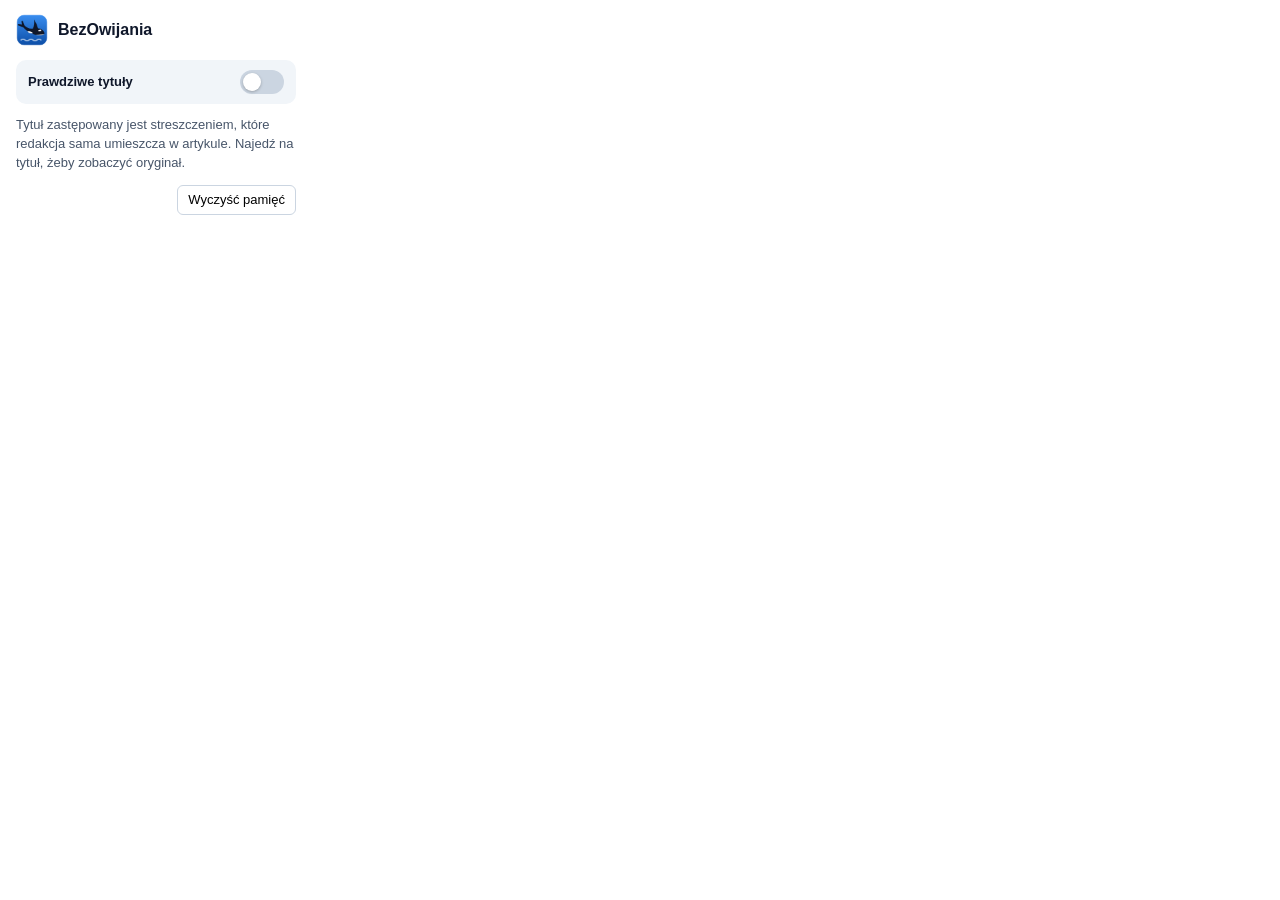
==== popup.html @ 6a0ab896 "BezOwijania 0.1.0: rozszerzenie + strona GitHub Pages Co-Authored-By: Claude Opus 5.5 <noreply@anthr" ====
<!doctype html>
<html lang="pl">
<head>
<meta charset="utf-8">
<style>
  body { font: 13px/1.45 -apple-system, BlinkMacSystemFont, "Segoe UI", sans-serif; margin: 0; padding: 14px 16px 16px; width: 280px; color: #0f172a; }
  .head { display: flex; align-items: center; gap: 10px; margin-bottom: 14px; }
  .head img { width: 32px; height: 32px; }
  h1 { font-size: 16px; margin: 0; }
  .row { display: flex; align-items: center; justify-content: space-between; gap: 12px; padding: 10px 12px; border-radius: 10px; background: #f1f5f9; }
  .row span { font-weight: 600; }
  .switch { position: relative; width: 44px; height: 24px; flex: none; }
  .switch input { opacity: 0; width: 0; height: 0; position: absolute; }
  .slider { position: absolute; inset: 0; background: #cbd5e1; border-radius: 24px; cursor: pointer; transition: background .2s; }
  .slider::before { content: ""; position: absolute; width: 18px; height: 18px; left: 3px; top: 3px; background: #fff; border-radius: 50%; box-shadow: 0 1px 3px rgba(0,0,0,.25); transition: transform .2s; }
  .switch input:checked + .slider { background: #1e6fd9; }
  .switch input:checked + .slider::before { transform: translateX(20px); }
  .switch input:focus-visible + .slider { outline: 2px solid #1e6fd9; outline-offset: 2px; }
  p { color: #475569; margin: 12px 0; }
  .foot { display: flex; align-items: center; justify-content: space-between; }
  button { font: inherit; padding: 5px 10px; border: 1px solid #cbd5e1; border-radius: 6px; background: #fff; cursor: pointer; }
  #stats { color: #64748b; font-size: 12px; }
</style>
</head>
<body>
  <div class="head"><img src="icons/icon48.png" alt=""><h1>BezOwijania</h1></div>
  <label class="row">
    <span id="label">Prawdziwe tytuły</span>
    <span class="switch"><input type="checkbox" id="enabled" role="switch"><span class="slider"></span></span>
  </label>
  <p>Tytuł zastępowany jest streszczeniem, które redakcja sama umieszcza w artykule. Najedź na tytuł, żeby zobaczyć oryginał.</p>
  <div class="foot">
    <span id="stats"></span>
    <button id="clear">Wyczyść pamięć</button>
  </div>
  <script src="popup.js"></script>
</body>
</html>
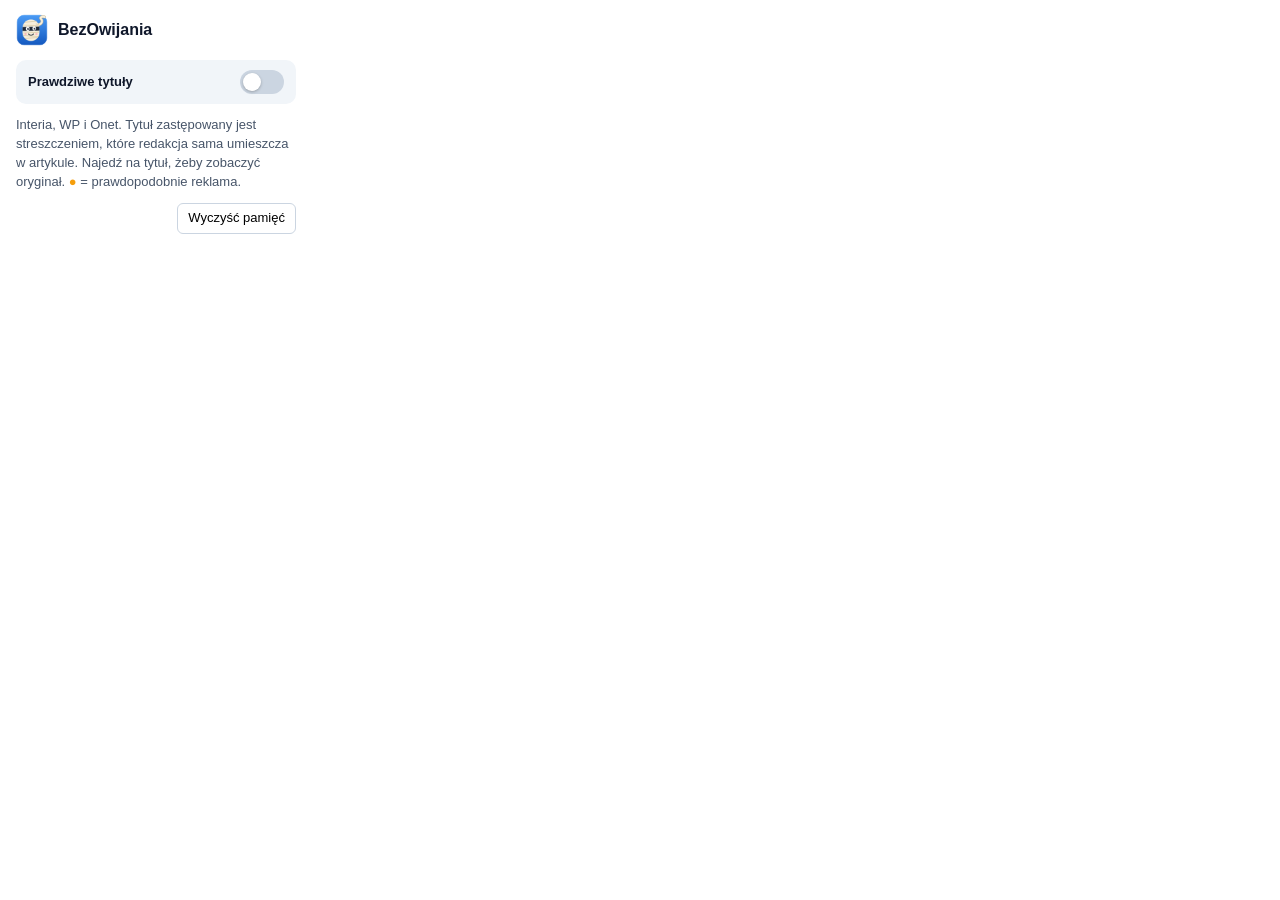
==== commit a26239c3: "BezOwijania 0.2.0: WP i Onet - sites.js: konfiguracja portali (Interia, WP, Onet + serwisy siostrzan" ====
--- a/popup.html
+++ b/popup.html
@@ -28,7 +28,7 @@
     <span id="label">Prawdziwe tytuły</span>
     <span class="switch"><input type="checkbox" id="enabled" role="switch"><span class="slider"></span></span>
   </label>
-  <p>Tytuł zastępowany jest streszczeniem, które redakcja sama umieszcza w artykule. Najedź na tytuł, żeby zobaczyć oryginał.</p>
+  <p>Interia, WP i Onet. Tytuł zastępowany jest streszczeniem, które redakcja sama umieszcza w artykule. Najedź na tytuł, żeby zobaczyć oryginał. <span style="color:#f59e0b">●</span> = prawdopodobnie reklama.</p>
   <div class="foot">
     <span id="stats"></span>
     <button id="clear">Wyczyść pamięć</button>
